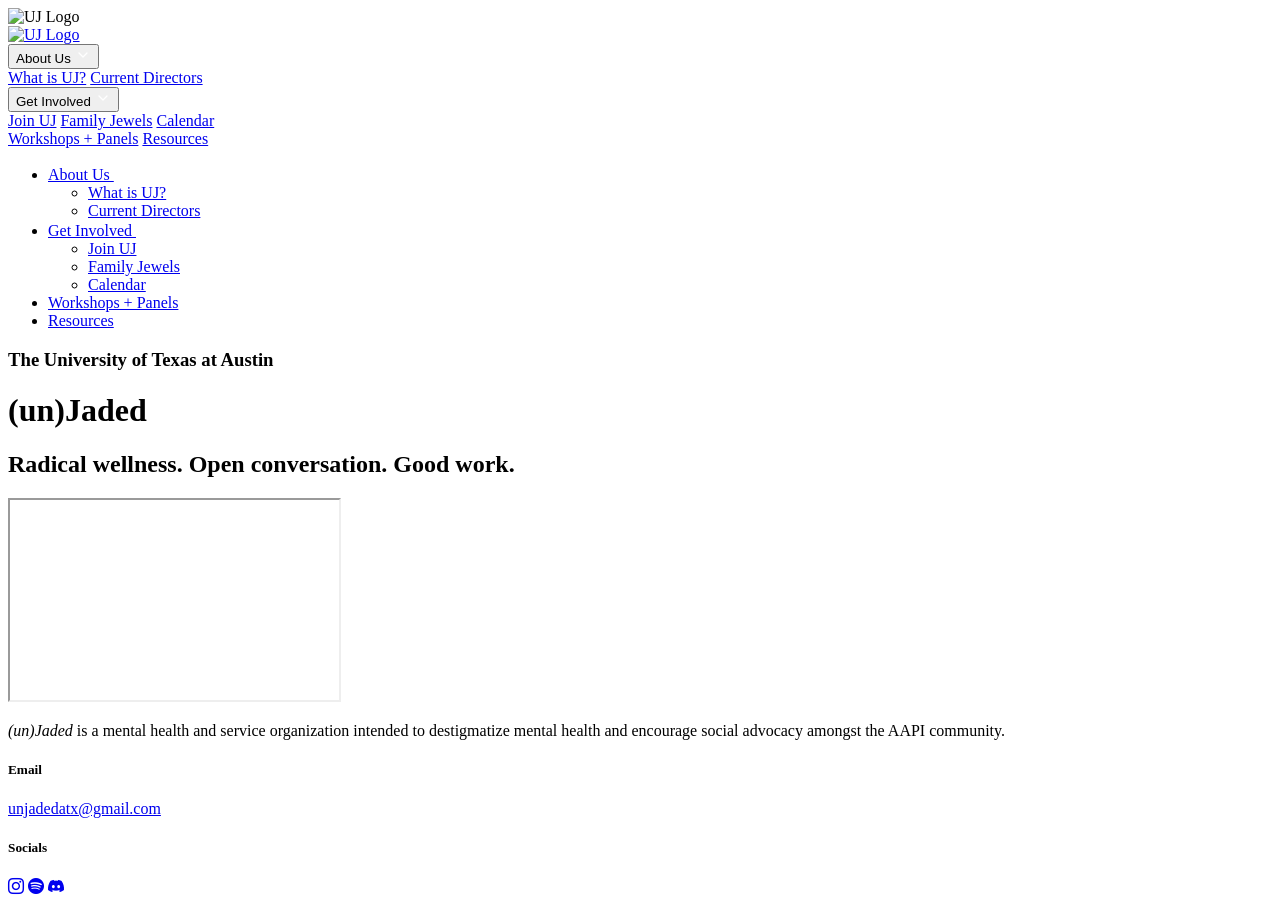
==== index.html @ 462527c5 "Add files via upload" ====
<!DOCTYPE html>
<html lang="en">
<head>
  <meta charset="UTF-8">
  <meta name="viewport" content="width=device-width, initial-scale=1.0">
  <title>(un)Jaded</title>
  <link rel="icon" type="image/x-icon" href="assets/UJ-logo/uj-icon.ico">

  <link href="https://fonts.cdnfonts.com/css/turnpike" rel="stylesheet">
  <link href="https://fonts.cdnfonts.com/css/ts-block" rel="stylesheet">
  <link rel="preconnect" href="https://fonts.googleapis.com">
  <link rel="preconnect" href="https://fonts.gstatic.com" crossorigin>
  <link
    href="https://fonts.googleapis.com/css2?family=Alegreya+Sans+SC:ital,wght@0,100;0,300;0,400;0,500;0,700;0,800;0,900;1,100;1,300;1,400;1,500;1,700;1,800;1,900&family=Public+Sans:ital,wght@0,100..900;1,100..900&family=Rubik:ital,wght@0,300..900;1,300..900&display=swap"
    rel="stylesheet">

  <link rel="stylesheet" href="https://cdn.jsdelivr.net/npm/bootstrap-icons@1.13.1/font/bootstrap-icons.min.css">
  <link href="src/styles/common.css" rel="stylesheet" type="text/css">
  <link href="src/styles/home-styles.css" rel="stylesheet" type="text/css"/>
</head>
<body>

<div id="splash-logo">
  <img src="assets/UJ-logo/icon-white.PNG" alt="UJ Logo">
</div>

<!-- Navbar -->
<header id="nav">
  <nav class="navbar">
    <a href="./index.html" class="fade-in-fixed">
      <img src="assets/UJ-logo/icon-white.PNG" alt="UJ Logo" class="logo">
    </a>
    <div class="nav-links fade-in-on-load">
      <div class="dropdown">
        <button class="dropbtn">
          About Us
          <svg class="arrow" width="16" height="16" viewBox="0 0 24 24" fill="none" stroke="white" stroke-width="2"
               stroke-linecap="round" stroke-linejoin="round">
            <path d="M6 9l6 6 6-6"/>
          </svg>
        </button>
        <div class="dropdown-content">
          <a href="what-is-UJ.html">What is UJ?</a>
          <a href="current-directors.html">Current Directors</a>
        </div>
      </div>
      <div class="dropdown">
        <button class="dropbtn">
          Get Involved
          <svg class="arrow" width="16" height="16" viewBox="0 0 24 24" fill="none" stroke="white" stroke-width="2"
               stroke-linecap="round" stroke-linejoin="round">
            <path d="M6 9l6 6 6-6"/>
          </svg>
        </button>
        <div class="dropdown-content">
          <a href="join-UJ.html">Join UJ</a>
          <a href="family-jewels.html">Family Jewels</a>
          <a href="calendar.html">Calendar</a>
        </div>
      </div>
      <a href="workshops-panels.html" class="no-drop">Workshops + Panels</a>
      <a href="resources.html" class="no-drop">Resources</a>
    </div>

    <!-- Small screens -->
    <div class="hamburger-wrapper">
      <div class="hamburger" onclick="toggleMenu()">
        <div></div>
        <div></div>
        <div></div>
      </div>
      <div id="sideMenu" class="side-menu">
        <div class="menu-separator"></div>
        <ul>
          <li class="hamburger-dropdown">
            <a href="#" onclick="toggleHamburgerDropdown(event)">
              About Us
              <svg class="arrow" width="16" height="16" viewBox="0 0 24 24" fill="none" stroke="white" stroke-width="2"
                   stroke-linecap="round" stroke-linejoin="round">
                <path d="M6 9l6 6 6-6"/>
              </svg>
            </a>
            <ul class="hamburger-submenu">
              <li class="ham-sub-link"><a href="what-is-UJ.html">What is UJ?</a></li>
              <li class="ham-sub-link"><a href="current-directors.html">Current Directors</a></li>
            </ul>
          </li>
          <li class="hamburger-dropdown">
            <a href="#" onclick="toggleHamburgerDropdown(event)">
              Get Involved
              <svg class="arrow" width="16" height="16" viewBox="0 0 24 24" fill="none" stroke="white" stroke-width="2"
                   stroke-linecap="round" stroke-linejoin="round">
                <path d="M6 9l6 6 6-6"/>
              </svg>
            </a>
            <ul class="hamburger-submenu">
              <li class="ham-sub-link"><a href="join-UJ.html">Join UJ</a></li>
              <li class="ham-sub-link"><a href="family-jewels.html">Family Jewels</a></li>
              <li class="ham-sub-link"><a href="calendar.html">Calendar</a></li>
            </ul>
          </li>
          <li class="hamburger-link"><a href="workshops-panels.html">Workshops + Panels</a></li>
          <li class="hamburger-link"><a href="resources.html">Resources</a></li>
        </ul>
      </div>
      <div id="menuOverlay" class="menu-overlay"></div>
    </div>
  </nav>
</header>

<!-- Hero -->
<div class="hero-section fade-in-on-load">
  <div class="hero-text">
    <h3>The University of Texas at Austin</h3>
    <h1>(un)Jaded</h1>
    <h2>Radical wellness. Open conversation. Good work.</h2>
    <iframe class="spotify" data-testid="embed-iframe"
            src="https://open.spotify.com/embed/playlist/27gxjs3d0S2wsWAAddn0Ex?utm_source=generator&theme=0"
            width="26%" height="200" allowfullscreen=""
            allow="autoplay; clipboard-write; encrypted-media; fullscreen; picture-in-picture" loading="lazy">
    </iframe>
  </div>
</div>

<!-- Description and links -->
<div class="description-section fade-in-on-load">
  <div class="description-wrapper">
    <div class="info">
      <p class="footer-description">
        <em>(un)Jaded</em> is a mental health and service organization intended to destigmatize mental
        health and encourage social advocacy amongst the AAPI community.
      </p>
    </div>

    <div class="social-links">
      <h5>Email</h5>
      <div class="contact-info">
        <a href="mailto:unjadedatx@gmail.com">unjadedatx@gmail.com</a>
      </div>
      <h5>Socials</h5>
      <div class="social-icons">
        <a href="https://instagram.com/unjadedatx?igshid=MmIzYWVlNDQ5Yg==" target="_blank"><i
          class="bi bi-instagram"></i></a>
        <a href="https://open.spotify.com/user/lnje5o1t7q1b5ejgd8rz0ab7b?si=01fbfd8ecbea45c6" target="_blank"><i
          class="bi bi-spotify"></i></a>
        <a href="https://discord.gg/yJpvETWu" target="_blank"><i class="bi bi-discord"></i></a>
      </div>
    </div>
  </div>
</div>
<div id="page-transition" class="active"></div>
<script src="src/scripts/transitions.js"></script>
<script src="src/scripts/nav-behavior.js"></script>
</body>
</html>
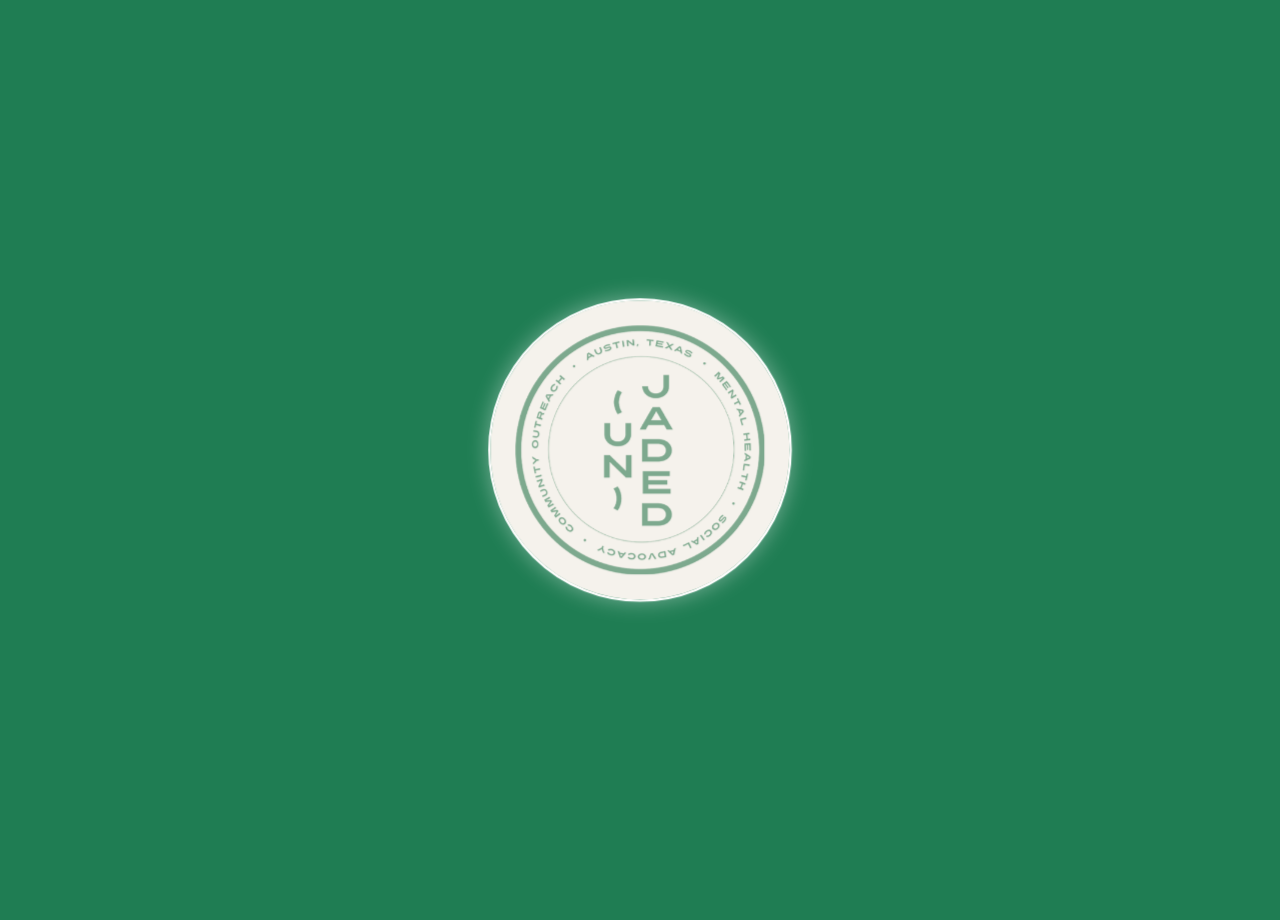
==== commit 1d2d634b: "Add Google-authenticated community feed with D1 and KV storage" ====
--- a/index.html
+++ b/index.html
@@ -60,6 +60,7 @@
       </div>
       <a href="workshops-panels.html" class="no-drop">Workshops + Panels</a>
       <a href="resources.html" class="no-drop">Resources</a>
+      <a href="community.html" class="no-drop">Community</a>
     </div>
 
     <!-- Small screens -->
@@ -101,6 +102,7 @@
           </li>
           <li class="hamburger-link"><a href="workshops-panels.html">Workshops + Panels</a></li>
           <li class="hamburger-link"><a href="resources.html">Resources</a></li>
+          <li class="hamburger-link"><a href="community.html">Community</a></li>
         </ul>
       </div>
       <div id="menuOverlay" class="menu-overlay"></div>
--- a/src/styles/common.css
+++ b/src/styles/common.css
@@ -0,0 +1,610 @@
+::-webkit-scrollbar {
+    width: 5px;
+    background-color: #16423C;
+}
+
+::-webkit-scrollbar-thumb {
+    background-color: #6A9C89;
+    border-radius: 6px;
+}
+
+::-webkit-scrollbar-thumb {
+    background-color: #6A9C89;
+    border: 4px solid transparent;
+    border-radius: 8px;
+    background-clip: padding-box;
+}
+
+::-webkit-scrollbar {
+    width: 16px;
+}
+
+html {
+    font-size: 16px;
+}
+
+@media (max-width: 768px) {
+    html {
+        font-size: 14px;
+    }
+
+    html, body {
+        margin: 0;
+        padding: 0;
+        overflow: hidden;
+        max-width: 100%;
+        box-sizing: border-box;
+    }
+
+    *, *::before, *::after {
+        box-sizing: inherit;
+    }
+}
+
+body {
+    margin: 0;
+    padding: 0;
+    background-color: #1F7D53;
+    height: 100%;
+    max-height: 100dvh;
+    overflow: hidden;
+}
+
+.navbar {
+    display: flex;
+    align-items: center;
+    justify-content: center;
+    background-color: #1F7D53;
+    height: 60px;
+    padding: 10px;
+    position: relative;
+    z-index: 1000;
+    box-shadow: 0 8px 20px rgba(0, 0, 0, 0.25);
+    border-bottom: 1px solid rgba(255, 255, 255, 0.1);
+    overflow: visible;
+}
+
+/* Navigation bar for larger screens */
+@media (min-width: 769px) {
+    .hamburger,
+    .side-menu,
+    .menu-overlay {
+        display: none;
+    }
+
+    .logo {
+        position: absolute;
+        top: 125%;
+        left: 75px;
+        transform: translateY(-50%);
+        width: 150px;
+        height: 150px;
+        border-radius: 50%;
+        border: 2px solid white;
+        background: white;
+        object-fit: cover;
+        z-index: 101;
+        transition: box-shadow 0.6s ease-in-out, transform 0.4s ease-in-out;
+
+        @media (orientation: portrait) {
+            top: 110%;
+            left: 60px;
+            width: 100px;
+            height: 100px;
+        }
+    }
+
+    .nav-links {
+        display: flex;
+        gap: 2vw;
+        list-style: none;
+        padding-top: 15px;
+        justify-content: center;
+        flex: 1;
+        margin-left: 20vw;
+    }
+
+    .navbar a {
+        float: left;
+        font-size: 1.5vw;
+        font-family: "Alegreya Sans SC", serif;
+        color: white;
+        text-align: center;
+        padding: 14px 16px;
+        text-decoration: none;
+
+        @media (orientation: portrait) {
+            font-size: 1.75vw;
+        }
+    }
+
+    .navbar .dropbtn,
+    .navbar .no-drop {
+        position: relative;
+        overflow: hidden;
+    }
+
+    .navbar .dropbtn::after,
+    .navbar .no-drop::after {
+        content: '';
+        position: absolute;
+        left: 0;
+        bottom: 10px;
+        width: 0;
+        height: 1.5px;
+        background-color: white;
+        transition: width 0.3s ease;
+    }
+
+    .dropdown {
+        float: left;
+        overflow: hidden;
+    }
+
+    .dropdown .dropbtn {
+        font-size: 1.5vw;
+        font-family: "Alegreya Sans SC", serif;
+        border: none;
+        outline: none;
+        color: white;
+        padding: 14px 16px;
+        background-color: inherit;
+        margin: 0;
+        position: relative;
+        overflow: hidden;
+
+        @media (orientation: portrait) {
+            font-size: 1.75vw;
+        }
+    }
+
+    .dropdown-content {
+        display: block;
+        opacity: 0;
+        position: absolute;
+        background-color: #7da98e;
+        min-width: 160px;
+        box-shadow: 0 8px 16px 0 rgba(0, 0, 0, 0.2);
+        z-index: 50;
+        border-radius: 10px;
+        transform: rotateX(-90deg);
+        transform-origin: top;
+        transition: transform 0.3s ease, opacity 0.3s ease;
+    }
+
+    .dropdown-content a {
+        font-size: 1vw;
+        font-family: "Public Sans", serif;
+        font-weight: normal;
+        float: none;
+        color: white;
+        text-decoration: none;
+        display: block;
+        text-align: left;
+        padding: 12px 16px 12px 20px;
+        transition: all 0.2s ease;
+    }
+
+    @media (hover: hover) {
+        .dropdown-content a::before {
+            content: '𖥧';
+            font-size: 1vw;
+            position: absolute;
+            left: 6.5px;
+            opacity: 0;
+            transform: translateX(-5px);
+            transition: opacity 0.2s ease, transform 0.2s ease;
+        }
+    }
+
+    .navbar .dropdown:hover .dropbtn::after,
+    .navbar .no-drop:hover::after {
+        width: 100%;
+    }
+
+    .navbar a:hover, .dropdown:hover .dropbtn {
+        cursor: pointer;
+    }
+
+    .dropdown-content a:hover::before {
+        opacity: 1;
+        transform: translateY(-9.75%) translateX(0);
+    }
+
+    .dropdown:hover .dropdown-content {
+        opacity: 1;
+        transform: rotateX(0deg);
+        pointer-events: auto;
+    }
+
+    .dropdown .arrow {
+        display: inline-block;
+        margin-left: 0.25rem;
+        transition: transform 0.3s ease;
+        transform-origin: center;
+        vertical-align: middle;
+    }
+
+    .dropdown:hover .arrow {
+        transform: rotate(-180deg);
+    }
+
+    /* Large touchscreens */
+    @media (hover: none) and (min-width: 769px) {
+        .dropdown:hover .dropdown-content {
+            opacity: 0;
+            transform: rotateX(-90deg);
+            pointer-events: none;
+        }
+
+        .dropdown:hover .arrow {
+            transform: rotate(0deg);
+        }
+
+        .navbar .dropdown:hover .dropbtn::after,
+        .navbar .no-drop:hover::after {
+            width: 0;
+        }
+    }
+
+    .dropdown.open .dropdown-content {
+        opacity: 1;
+        transform: rotateX(0deg);
+        pointer-events: auto;
+    }
+
+    .dropdown.open .arrow {
+        transform: rotate(-180deg);
+    }
+}
+
+@media (hover: hover) {
+    .logo:hover {
+        box-shadow: 0 0 8px 3px rgba(255, 255, 255, 0.25);
+        transform: translateY(-50%) scale(1.02);
+        cursor: pointer;
+    }
+}
+
+/* Hamburger menu for small screens */
+@media (max-width: 768px) {
+    .nav-links {
+        display: none;
+    }
+
+    .logo {
+        position: absolute;
+        top: 50%;
+        left: 35px;
+        width: 80px;
+        height: 80px;
+        border-radius: 50%;
+        border: 2px solid white;
+        background: white;
+        object-fit: cover;
+        z-index: 101;
+    }
+
+    .hamburger {
+        display: flex;
+        flex-direction: column;
+        justify-content: space-between;
+        width: 24px;
+        height: 18px;
+        position: absolute;
+        top: 20px;
+        right: 20px;
+        cursor: pointer;
+        z-index: 1001;
+    }
+
+    .hamburger div {
+        width: 100%;
+        height: 2px;
+        background-color: white;
+        border-radius: 2px;
+        transition: all 0.3s ease;
+    }
+
+    .hamburger.open div:nth-child(1) {
+        transform: translateY(8px) rotate(45deg);
+    }
+
+    .hamburger.open div:nth-child(2) {
+        opacity: 0;
+    }
+
+    .hamburger.open div:nth-child(3) {
+        transform: translateY(-8px) rotate(-45deg);
+    }
+
+    .menu-separator {
+        height: 1px;
+        background-color: rgba(255, 255, 255, 0.3);
+        width: 100%;
+        margin-bottom: 1.5rem;
+    }
+
+    .side-menu {
+        position: fixed;
+        top: 0;
+        right: 0;
+        width: 300px;
+        height: 100vh;
+        background-color: #1F7D53;
+        box-shadow: -3px 0 10px rgba(0, 0, 0, 0.3);
+        z-index: 1000;
+        padding: 80px 20px 20px 20px;
+        color: white;
+        transform: translateX(100%);
+        transition: transform 0.3s ease, visibility 0s linear 0.3s;
+        visibility: hidden;
+        pointer-events: none;
+    }
+
+    .side-menu.show {
+        transform: translateX(0);
+        visibility: visible;
+        pointer-events: auto;
+        transition: transform 0.3s ease;
+    }
+
+    .side-menu ul {
+        list-style: none;
+        padding: 0;
+        margin: 0;
+        display: flex;
+        flex-direction: column;
+        gap: 1rem;
+    }
+
+    .side-menu li {
+        text-align: left;
+    }
+
+    .side-menu li a {
+        display: block;
+        font-size: 1.1rem;
+        font-weight: 500;
+        color: white;
+        text-decoration: none;
+        padding: 0.5rem 0;
+    }
+
+    .menu-overlay {
+        position: fixed;
+        top: 0;
+        left: 0;
+        width: 100%;
+        height: 100vh;
+        background-color: rgba(0, 0, 0, 0.5);
+        z-index: 999;
+        opacity: 0;
+        pointer-events: none;
+        transition: opacity 0.3s ease;
+    }
+
+    .menu-overlay.show {
+        opacity: 1;
+        pointer-events: all;
+    }
+
+    /* Dropdowns */
+    .side-menu .hamburger-dropdown > a,
+    .side-menu .hamburger-link > a {
+        font-size: 1.5rem;
+        font-family: "Alegreya Sans SC", serif;
+    }
+
+    .side-menu .ham-sub-link > a {
+        font-size: 1rem;
+        font-family: "Public Sans", serif;
+    }
+
+    .hamburger-dropdown > a {
+        display: flex;
+        justify-content: space-between;
+        align-items: center;
+        color: white;
+        text-decoration: none;
+        padding: 0.5rem 0;
+    }
+
+    .side-menu .hamburger-dropdown .hamburger-submenu {
+        max-height: 0;
+        overflow: hidden;
+        flex-direction: column;
+        gap: 0.75rem;
+        padding-left: 1rem;
+        transition: max-height 0.3s ease, padding 0.3s ease;
+    }
+
+    .side-menu .hamburger-dropdown.open .hamburger-submenu {
+        max-height: 500px;
+        padding-top: 0.5rem;
+    }
+
+    .side-menu .hamburger-dropdown > a .arrow {
+        display: inline-block;
+        margin-left: 0.25rem;
+        transition: transform 0.3s ease;
+        transform-origin: center;
+        vertical-align: middle;
+    }
+
+    .side-menu .hamburger-dropdown.open > a .arrow {
+        transform: rotate(-180deg);
+    }
+}
+
+/* Fade in on page load */
+.fade-in-on-load {
+    opacity: 0;
+    transform: translateY(20px);
+    transition: opacity 1s ease, transform 1s ease;
+}
+
+.fade-in-on-load.visible {
+    opacity: 1;
+    transform: translateY(0);
+}
+
+.fade-in-fixed {
+    opacity: 0;
+    transition: opacity 1s ease;
+}
+
+.fade-in-fixed.visible {
+    opacity: 1;
+}
+
+#page-transition {
+    position: fixed;
+    top: 0;
+    left: 0;
+    width: 100vw;
+    height: 100vh;
+    background-color: #1F7D53;
+    pointer-events: none;
+    z-index: 9999;
+    opacity: 1;
+    transition: opacity 0.5s ease;
+}
+
+#page-transition.active {
+    opacity: 1;
+}
+
+#page-transition:not(.active) {
+    opacity: 0;
+}
+
+/* Footer */
+footer {
+    background-color: #1F7D53;
+    color: white;
+    height: auto;
+    padding: 40px 40px 20px;
+    text-align: center;
+}
+
+footer h2 {
+    font-size: 24px;
+    font-family: "Rubik", sans-serif;
+    font-weight: normal;
+    text-shadow: 0 0 2px white;
+}
+
+footer h4 {
+    font-size: 16px;
+    font-family: "Rubik", sans-serif;
+    font-weight: normal;
+    text-shadow: 0 0 1px white;
+    padding: 0 100px;
+}
+
+footer hr {
+    display: block;
+    opacity: 100%;
+    border: 0;
+    height: 1px;
+    width: 60vw;
+    background-image: linear-gradient(to right, rgba(255, 255, 255, 0), rgba(255, 255, 255, 0.75), rgba(255, 255, 255, 0));
+}
+
+.footer-container {
+    display: flex;
+    justify-content: center;
+    align-items: center;
+    gap: 160px;
+    padding-top: 20px;
+}
+
+.footer-container img {
+    width: 100px;
+    height: 100px;
+    border-radius: 50%;
+}
+
+.copyright {
+    font-family: "Rubik", sans-serif;
+    text-shadow: 0 0 1px white;
+    white-space: nowrap;
+}
+
+.copyright-sm {
+    display: none;
+}
+
+.contact-container {
+    display: flex;
+    flex-direction: column;
+    gap: 10px;
+}
+
+.email {
+    font-family: "Rubik", sans-serif;
+    font-size: 16px;
+    color: white;
+    text-shadow: 0 0 1px white;
+    text-decoration: none;
+    margin-bottom: 10px;
+}
+
+.social-icons {
+    display: flex;
+    font-size: 24px;
+    gap: 15px;
+}
+
+.social-icons a {
+    color: white;
+}
+
+/* Footer small screens */
+@media (max-width: 768px) {
+    footer h2 {
+        font-size: 4vw;
+    }
+
+    footer h4 {
+        font-size: 3vw;
+        padding: 0;
+    }
+
+    footer hr {
+        width: 80vw;
+    }
+
+
+    .footer-container {
+        gap: 60px;
+        padding-top: 20px;
+    }
+
+    .footer-container img {
+        width: 16vw;
+        height: 16vw;
+        border-radius: 50%;
+    }
+
+    .email {
+        font-size: 2.5vw;
+    }
+
+    .social-icons {
+        font-size: 6vw;
+    }
+
+    .copyright {
+        display: none;
+    }
+
+    .copyright-sm {
+        display: block;
+        font-family: "Rubik", sans-serif;
+        text-shadow: 0 0 1px white;
+        padding-top: 40px;
+        font-size: 2.5vw;
+    }
+}
--- a/src/styles/home-styles.css
+++ b/src/styles/home-styles.css
@@ -0,0 +1,257 @@
+body {
+    height: 100dvh;
+    min-height: 100%;
+    margin: 0;
+    padding: 0;
+    box-sizing: border-box;
+}
+
+/* Hero section */
+.hero-section {
+    height: 85%;
+    overflow: hidden;
+    padding: 0 5vw;
+    position: relative;
+    background-image: url(../../assets/leaf-hero.jpg);
+    background-size: cover;
+    background-position: center;
+    display: flex;
+    flex-direction: column;
+    justify-content: center;
+}
+
+.hero-text {
+    position: relative;
+    color: white;
+}
+
+.hero-text h1 {
+    font-family: "TS Block Bold", serif;
+    font-size: 4rem;
+    text-shadow: 0 0 4px white;
+    margin: 0;
+}
+
+.hero-text h2 {
+    font-family: "Rubik", serif;
+    font-size: 1.4rem;
+    font-weight: lighter;
+    text-shadow: 0 0 2px white;
+    margin: 1.5rem 0;
+}
+
+.hero-text h3 {
+    font-family: "Alegreya Sans SC", serif;
+    font-weight: normal;
+    font-size: 1rem;
+    text-shadow: 0 0 2px white;
+    letter-spacing: 1px;
+    margin-bottom: 1rem;
+}
+
+.spotify {
+    position: absolute;
+    bottom: -25%;
+    right: 1vw;
+    border-width: 0;
+
+    @media (orientation: portrait) {
+        bottom: -125%;
+        width: 80vw;
+        left: -10px;
+    }
+}
+
+@media (max-width: 768px) {
+    .hero-section {
+        height: auto;
+        min-height: 100vh;
+        display: flex;
+        flex-direction: column;
+        justify-content: flex-start;
+        padding-top: 10vh;
+        padding-bottom: 5vh;
+    }
+
+    .hero-text {
+        display: flex;
+        flex-direction: column;
+        align-items: center;
+        text-align: center;
+        gap: 1rem;
+
+        h1 {
+            font-size: 10vw;
+            margin-bottom: 0.5rem;
+            text-shadow: 0 0 2px white;
+        }
+
+        h2 {
+            font-size: 4vw;
+            margin: 0.5rem 0;
+            text-shadow: 0 0 1px white;
+        }
+
+        h3 {
+            font-size: 3vw;
+            text-shadow: 0 0 1px white;
+        }
+    }
+
+    .spotify {
+        height: 15dvh;
+        width: 90vw;
+        position: static;
+        font-size: 3vw;
+        align-self: center;
+    }
+}
+
+/* Footer */
+.description-section {
+    position: absolute;
+    bottom: 0;
+    background-color: #1F7D53;
+    padding: 0 5vw;
+    max-height: 40%;
+    z-index: 10;
+}
+
+.description-wrapper {
+    display: grid;
+    grid-template-columns: 2fr 1fr;
+    align-items: flex-start;
+    gap: 2rem;
+    padding: 0.5rem 0;
+}
+
+.footer-description {
+    font-family: 'Public Sans', sans-serif;
+    font-size: 1.25rem;
+    font-weight: 200;
+    line-height: 1.6;
+    color: white;
+    max-width: 100%;
+    em {
+        font-style: italic;
+        font-weight: bold;
+    }
+}
+
+.social-links {
+    display: flex;
+    flex-direction: column;
+    gap: 0.1rem;
+    font-family: 'Public Sans', sans-serif;
+    color: white;
+    padding-left: 50px;
+    padding-bottom: 10px;
+}
+
+.social-links h5 {
+    font-family: 'Alegreya Sans SC', sans-serif;
+    font-size: 0.75rem;
+    letter-spacing: 1px;
+    margin-bottom: 0.4rem;
+    text-transform: uppercase;
+}
+
+.social-links a {
+    font-size: 1rem;
+    font-weight: 200;
+    color: white;
+    text-decoration: none;
+}
+
+.social-icons {
+    display: flex;
+    gap: 0.75rem;
+}
+
+.social-icons a {
+    font-size: 1.25rem;
+}
+
+@media (max-width: 768px) {
+    .description-wrapper {
+        display: flex;
+        flex-direction: column;
+        align-items: center;
+        text-align: center;
+        gap: 0.5rem;
+    }
+
+    .footer-description,
+    .social-links {
+        max-width: 90%;
+        margin: 0 auto;
+    }
+
+    .footer-description {
+        font-size: 1rem;
+        padding-top: 5px;
+    }
+
+    .social-links {
+        font-size: 2vw;
+        padding-left: 0;
+        margin-top: 0;
+    }
+
+    .social-icons {
+        justify-content: center;
+        align-items: center;
+    }
+}
+
+/* Splash logo */
+#splash-logo {
+    position: fixed;
+    inset: 0;
+    background-color: #1F7D53;
+    display: flex;
+    justify-content: center;
+    align-items: center;
+    z-index: 9999;
+    opacity: 1;
+    transition: opacity 1s ease;
+    pointer-events: none;
+    height: 100dvh;
+    overflow: hidden;
+}
+
+#splash-logo img {
+    width: 17rem;
+    height: 17rem;
+    border-radius: 50%;
+    border: 2px solid white;
+    background: white;
+    object-fit: cover;
+    opacity: 0;
+    transform: scale(0.9);
+    filter: drop-shadow(0 0 0px white);
+    transition: opacity 1s ease, transform 1s ease, filter 1s ease;
+}
+
+#splash-logo.show img {
+    opacity: 1;
+    transform: scale(1);
+    filter: blur(0) brightness(1) drop-shadow(0 0 10px rgba(255, 255, 255, 0.4));
+    animation: slow-zoom 4s ease-in-out forwards;
+}
+
+@media (max-width: 768px) {
+    #splash-logo img {
+        width: 15rem;
+        height: 15rem;
+    }
+}
+
+@keyframes slow-zoom {
+    from {
+        transform: scale(1);
+    }
+    to {
+        transform: scale(1.1);
+    }
+}
